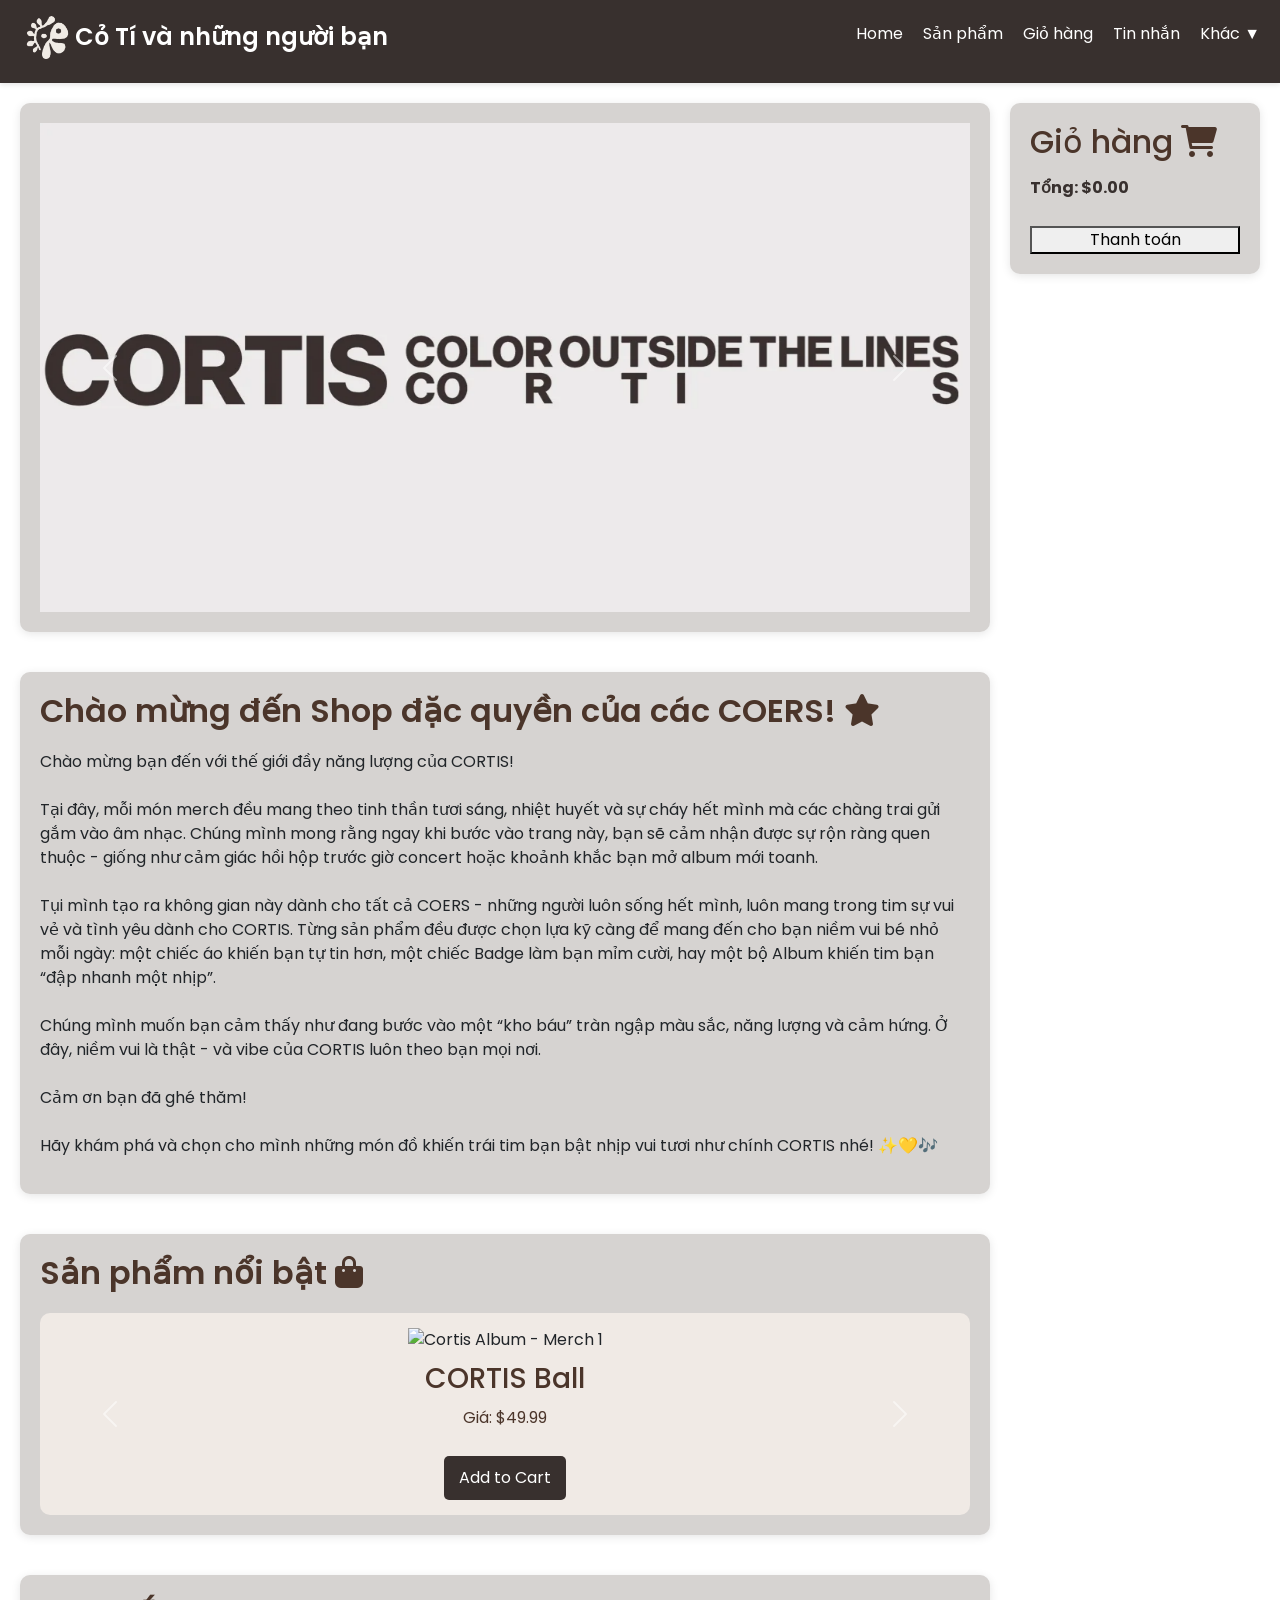
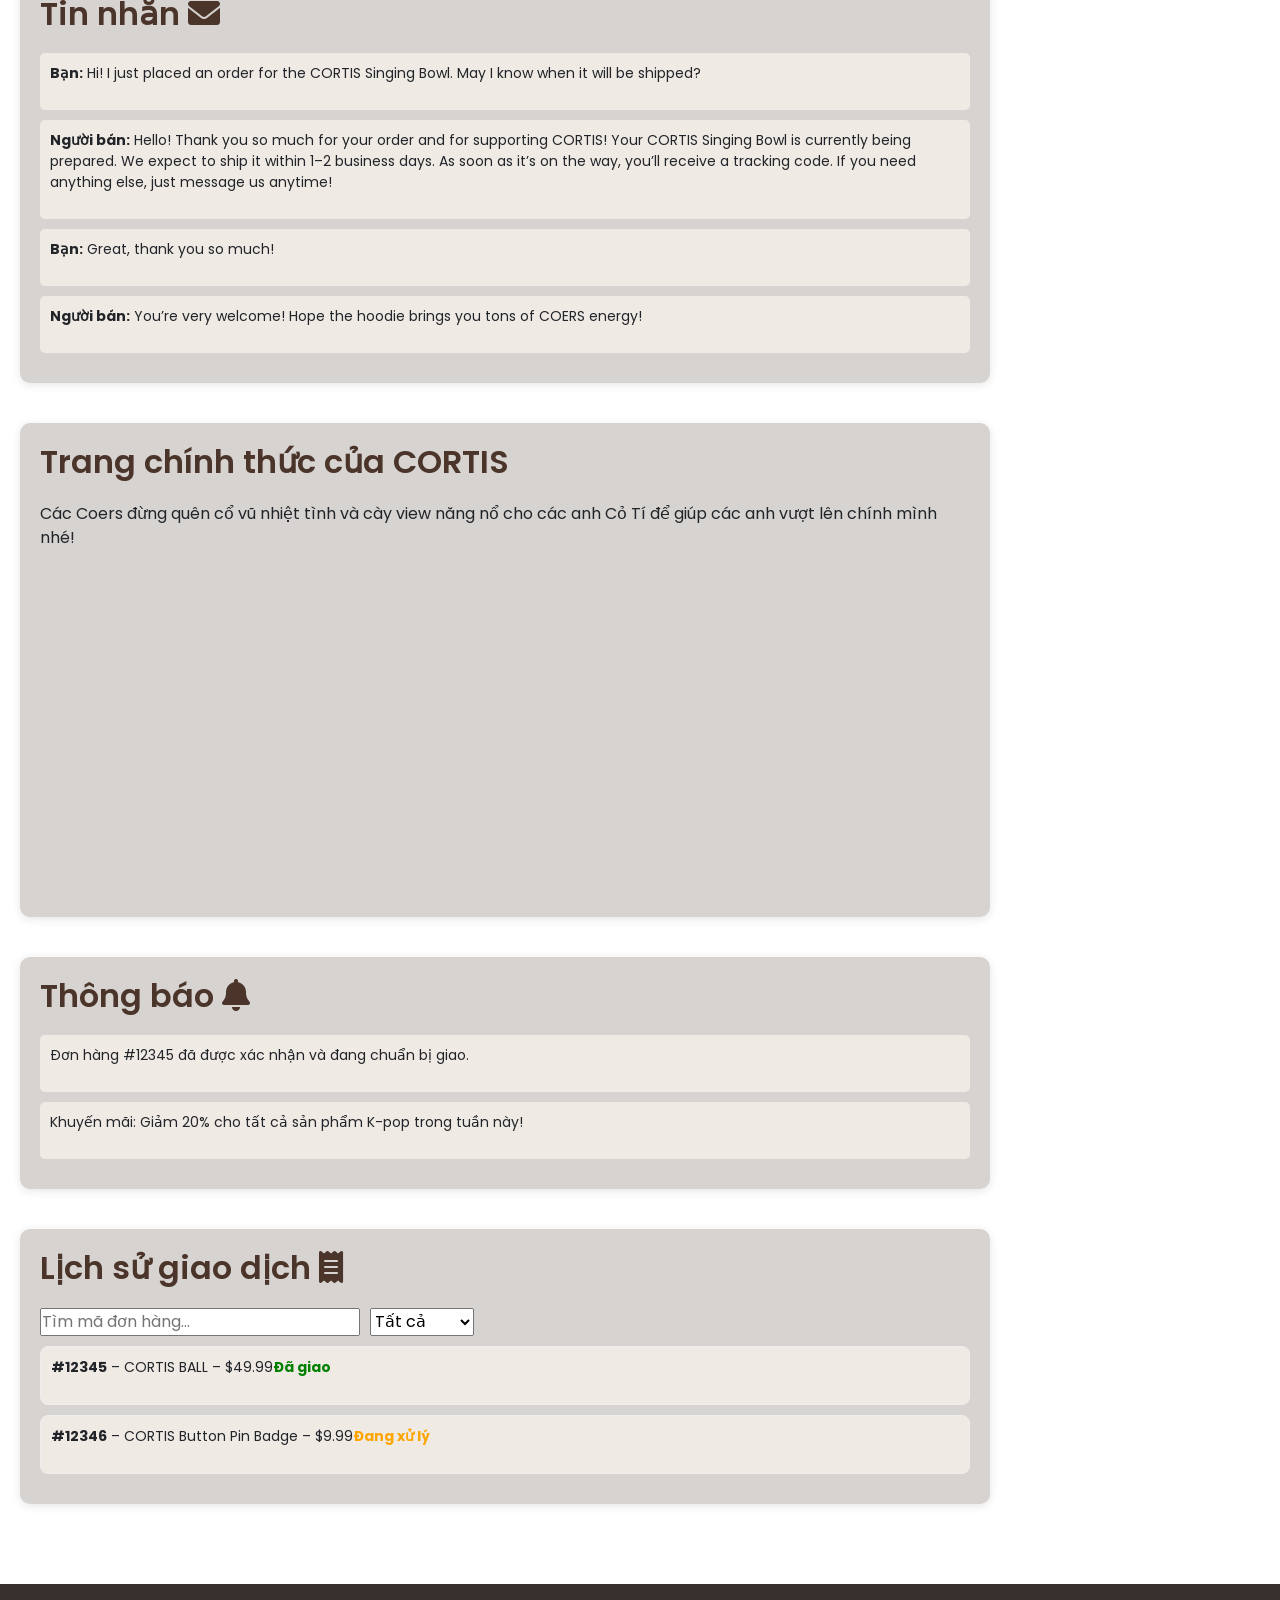
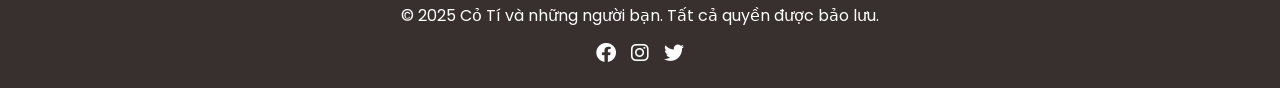
==== index.html @ 28bece41 "Update index.html" ====
<!DOCTYPE html>
<html lang="vi">
<head>
    <meta charset="UTF-8">
    <meta name="viewport" content="width=device-width, initial-scale=1.0">
    <title>Cỏ Tí và những người bạn - K-pop Official Merch Shop</title>
    <link href="https://fonts.googleapis.com/css2?family=Poppins:wght@300;400;600&display=swap" rel="stylesheet">
    <link rel="stylesheet" href="https://cdnjs.cloudflare.com/ajax/libs/font-awesome/6.0.0/css/all.min.css">
    <!-- Link external -->
    <link rel="stylesheet" href="./style.css">
    <link href="https://cdn.jsdelivr.net/npm/bootstrap@5.3.8/dist/css/bootstrap.min.css" rel="stylesheet" integrity="sha384-sRIl4kxILFvY47J16cr9ZwB07vP4J8+LH7qKQnuqkuIAvNWLzeN8tE5YBujZqJLB" crossorigin="anonymous">
  </head>
</head>

<body>
    <header>
        <nav>
            <h1 id="nav-bar-head"><img id="logo-trang" src="./img/logo-2.png" alt="Logo Official của Cortis"> <p>Cỏ Tí và những người bạn</p></h1>
            <ul>
                <li><a href="#home">Home</a></li>
                <li><a href="#products">Sản phẩm</a></li>
                <li><a href="#cart">Giỏ hàng</a></li>
                <li><a href="#review">Tin nhắn</a></li>
                <li class="dropdown">
            <a href="#notifications">Khác ▼</a>
            <ul class="dropdown-menu right">
                <li><a href="#pages">Trang chính CORTIS</a></li>
                <li><a href="#transactions">Giao dịch</a></li>
                <li><a href="#form">Thông tin khách hàng</a></li>
                <li><a href="#">Hỗ trợ</a></li>
            </ul>
        </li>
            </ul>
        </nav>
    </header>
    
    <main>
    <div class="content">
        <section id="Gallery">
            <div id="carouselExampleAutoplaying" class="carousel slide" data-bs-ride="carousel">
              <div class="carousel-inner">
                <div class="carousel-item active">
                  <img src="./img/banner.png" class="d-block w-100" alt="CORTIS Banner">
                </div>
                <div class="carousel-item">
                  <img src="./img/我老公.jpg" class="d-block w-100" alt="CORTIS Photos">
                </div>
                <div class="carousel-item">
                  <img src="./img/cortis.jpg" class="d-block w-100" alt="CORTIS">
                </div>
              </div>
              <button class="carousel-control-prev" type="button" data-bs-target="#carouselExampleAutoplaying" data-bs-slide="prev">
                <span class="carousel-control-prev-icon" aria-hidden="true"></span>
                <span class="visually-hidden">Previous</span>
              </button>
              <button class="carousel-control-next" type="button" data-bs-target="#carouselExampleAutoplaying" data-bs-slide="next">
                <span class="carousel-control-next-icon" aria-hidden="true"></span>
                <span class="visually-hidden">Next</span>
              </button>
            </div>
        </section>
        
        <section id="home">
            <h2>Chào mừng đến Shop đặc quyền của các COERS! <i class="fas fa-star"></i></h2>
            <p>Chào mừng bạn đến với thế giới đầy năng lượng của CORTIS! <br>
            <br> Tại đây, mỗi món merch đều mang theo tinh thần tươi sáng, nhiệt huyết và sự cháy hết mình mà các chàng trai gửi gắm vào âm nhạc. Chúng mình mong rằng ngay khi bước vào trang này, bạn sẽ cảm nhận được sự rộn ràng quen thuộc - giống như cảm giác hồi hộp trước giờ concert hoặc khoảnh khắc bạn mở album mới toanh. <br>
            <br> Tụi mình tạo ra không gian này dành cho tất cả COERS - những người luôn sống hết mình, luôn mang trong tim sự vui vẻ và tình yêu dành cho CORTIS. Từng sản phẩm đều được chọn lựa kỹ càng để mang đến cho bạn niềm vui bé nhỏ mỗi ngày: một chiếc áo khiến bạn tự tin hơn, một chiếc Badge làm bạn mỉm cười, hay một bộ Album khiến tim bạn “đập nhanh một nhịp”. <br>
            <br> Chúng mình muốn bạn cảm thấy như đang bước vào một “kho báu” tràn ngập màu sắc, năng lượng và cảm hứng. Ở đây, niềm vui là thật - và vibe của CORTIS luôn theo bạn mọi nơi. <br>
            <br> Cảm ơn bạn đã ghé thăm! <br>
            <br> Hãy khám phá và chọn cho mình những món đồ khiến trái tim bạn bật nhịp vui tươi như chính CORTIS nhé! ✨💛🎶</p>
        </section>
        
        <section id="products">
            <h2>Sản phẩm nổi bật <i class="fas fa-shopping-bag"></i></h2>
            <div id="carouselExample" class="carousel slide" data-bs-ride="carousel">
                <div class="carousel-inner">
                    <div class="carousel-item active product">
                        <img src="https://lsts.instructure.com/files/3676760/download?download_frd=1&verifier=bCpCXrlK6Iws7t4mX0YXwdJ6uZyDRFCyfswzpwbe" alt="Cortis Album - Merch 1" width="30%">
                        <h3> CORTIS Ball</h3>
                        <p>Giá: $49.99</p>
                        <button class="add-to-cart" data-name="CORTIS BALL" data-price="49.99">Add to Cart</button>
                    </div>
                    <div class="carousel-item product">
                        <img src="https://lsts.instructure.com/files/3676824/download?download_frd=1&verifier=IvetDEUtDUGX9vScRtFP1Bnzpx2gFyNzAE42G9cF" alt="Cortis Album - Merch 3" width="30%">
                        <h3> CORTIS Button Pin Badge</h3>
                        <p>Giá: $9.99</p>
                        <button class="add-to-cart" data-name="CORTIS Button Pin Badge" data-price="9.99">Add to Cart</button>
                    </div>
                    <div class="carousel-item product">
                        <img src="https://lsts.instructure.com/files/3676825/download?download_frd=1&verifier=zwaotqe97xmz5IWeiuQC8s24EmsiLVYI2tNaQEKK" alt="Cortis Album - Merch 4" width="30%">
                        <h3>CORTIS Necklace</h3>
                        <p>Giá: $14.99</p>
                        <button class="add-to-cart" data-name="CORTIS Necklace" data-price="14.99">Add to Cart</button>
                    </div>
                    <div class="carousel-item product">
                        <img src="https://lsts.instructure.com/files/3676914/download?download_frd=1&verifier=JNMNukwpA0KUZNPT5LaC1mCli0geePMafpyI0P56" alt="Cortis Album - Merch 4" width="30%">
                        <h3> CORTIS Lucky Draw Can Badge</h3>
                        <p>Giá: $9.99</p>
                        <button class="add-to-cart" data-name="CORTIS Lucky Draw Can Badge" data-price="9.99">Add to Cart</button>
                    </div>
                    <div class="carousel-item product">
                        <img src="https://lsts.instructure.com/files/3676936/download?download_frd=1&verifier=CU9lvHnnQnIfporhvB2Sm400cC0P8cbdl8BEPoRI" alt="Cortis Album - Merch 4" width="30%">
                        <h3> CORTIS Album [EP1 - Color Outside The Lines] </h3>
                        <p>Giá: $9.99</p>
                        <button class="add-to-cart" data-name="CORTIS Album [EP1 - Color Outside The Lines]" data-price="9.99">Add to Cart</button>
                    </div>
                </div>
                <button class="carousel-control-prev" type="button" data-bs-target="#carouselExample" data-bs-slide="prev">
                    <span class="carousel-control-prev-icon" aria-hidden="true"></span>
                    <span class="visually-hidden">Previous</span>
                </button>
                <button class="carousel-control-next" type="button" data-bs-target="#carouselExample" data-bs-slide="next">
                    <span class="carousel-control-next-icon" aria-hidden="true"></span>
                    <span class="visually-hidden">Next</span>
                </button>
            </div>
        </section>
    
        <section id="review">
            <h2>Tin nhắn <i class="fas fa-envelope"></i></h2>
            <div class="review">
                <p><strong>Bạn:</strong> Hi! I just placed an order for the CORTIS Singing Bowl. May I know when it will be shipped?</p>
            </div>
            <div class="review">
                <p><strong>Người bán:</strong> Hello! Thank you so much for your order and for supporting CORTIS! Your CORTIS Singing Bowl is currently being prepared. We expect to ship it within 1–2 business days.
            As soon as it’s on the way, you’ll receive a tracking code. If you need anything else, just message us anytime!</p>
            </div>
            <div class="review">
                <p><strong>Bạn:</strong> Great, thank you so much!</p>
            </div>
            <div class="review">
                <p><strong>Người bán:</strong> You’re very welcome! Hope the hoodie brings you tons of COERS energy!</p>
            </div>
        </section>

        <section id="pages">
            <h2>Trang chính thức của CORTIS</h2>
            <p>Các Coers đừng quên cổ vũ nhiệt tình và cày view năng nổ cho các anh Cỏ Tí để giúp các anh vượt lên chính mình nhé!</p>
            <iframe width="560" height="315" src="https://www.youtube.com/embed/of-FAob3X9w?si=xf9TlIpGysmLPmsX" title="YouTube video player" frameborder="0" allow="accelerometer; autoplay; clipboard-write; encrypted-media; gyroscope; picture-in-picture; web-share" referrerpolicy="strict-origin-when-cross-origin" allowfullscreen class="iframe"></iframe>
        </section>

        <section id="notifications">
            <h2>Thông báo <i class="fas fa-bell"></i></h2>
            <div class="notification">
                <p>Đơn hàng #12345 đã được xác nhận và đang chuẩn bị giao.</p>
            </div>
            <div class="notification">
                <p>Khuyến mãi: Giảm 20% cho tất cả sản phẩm K-pop trong tuần này!</p>
            </div>
        </section>

        <section id="transactions">
            <h2>Lịch sử giao dịch <i class="fas fa-receipt"></i></h2>
            <div class="transaction-control">
                <input id="searchOrder" type="text" placeholder="Tìm mã đơn hàng...">
                <select id="filterStatus">
                    <option value="all">Tất cả</option>
                    <option value="delivered">Đã giao</option>
                    <option value="processing">Đang xử lý</option>
                </select>
            </div>
            <div class="transaction" data-status="delivered">
                <p><strong>#12345</strong> – CORTIS BALL – $49.99</p>
                <br>
                <p class="status delivered">Đã giao</p>
            </div>
            <div class="transaction" data-status="processing">
                <p><strong>#12346</strong> – CORTIS Button Pin Badge – $9.99</p>
                <br>
                <p class="status processing">Đang xử lý</p>
            </div>
        </section>

    <!-- Section nhập thông tin khách hàng (ẩn ban đầu) -->
        <section id="customer-info">
            <h2>Nhập thông tin khách hàng</h2>
            <form id="customer-form">
                <label>Họ và tên:</label>
                <input type="text" id="customer-name" required placeholder="Tên của Coer là...">
            
                <label>Tuổi:</label>
                <input type="number" id="customer-age" min="1" required placeholder="Tuổi của Coer là...">
            
                <label>Số điện thoại:</label>
                <input type="tel" id="customer-phone" required placeholder="Nhớ điền SĐT liên hệ Coer hợp lệ nhé">
            
                <label>Email:</label>
                <input type="email" id="customer-email" required placeholder="Cho Cỏ Tí Merch Shop xin email liên hệ của bạn">
            
                <label>Ghi chú:</label>
                <textarea id="customer-note" rows="3" placeholder="Bạn có muốn nhắn nhủ điều gì thì viết tại đây nhé!"></textarea>
            
                <button type="submit">Gửi thông tin</button>
                <figcaption style="text-align: center;">Cảm ơn bạn đã điền form! Tụi mình sẽ sớm liên lạc với bạn.</figcaption>
            </form>
        </section>
    </div>

        <aside class="sidebar" id="cart">
            <h2>Giỏ hàng <i class="fas fa-shopping-cart"></i></h2>
            <p id="cart-total"><strong>Tổng: $0.00</strong></p>
            <button style="width: 100%; margin-top: 10px;">Thanh toán</button>
        </aside>
    </main>

    <footer>
        <p>&copy; 2025 Cỏ Tí và những người bạn. Tất cả quyền được bảo lưu.</p>
        <div class="social">
            <a href="https://www.facebook.com/cortis.bighit"><i class="fab fa-facebook"></i></a>
            <a href="https://www.instagram.com/cortis/"><i class="fab fa-instagram"></i></a>
            <a href="https://x.com/cortis_bighit"><i class="fab fa-twitter"></i></a>
        </div>
    </footer>
    
    <script src="https://cdn.jsdelivr.net/npm/bootstrap@5.3.8/dist/js/bootstrap.bundle.min.js" integrity="sha384-FKyoEForCGlyvwx9Hj09JcYn3nv7wiPVlz7YYwJrWVcXK/BmnVDxM+D2scQbITxI" crossorigin="anonymous"></script>
    <script src="./jston.js"></script>

    <!-- Notification -->
    <div id="payment-notification" class="notification-popup">
        <p>Đã gửi đi xử lý và sẽ sớm nhận được phản hồi.<br>
        Vui lòng nhập đầy đủ thông tin cá nhân.</p>
        <button id="confirm-notification">OK</button>
    </div>
</body>
</html>
---- style.css ----
/* Reset và font cơ bản */
* {
    margin: 0;
    padding: 0;
    box-sizing: border-box;
    font-family: 'Poppins', sans-serif;
}

body {
    background-color: #F0EAE5; /* Hồng nhạt nền */
    color: #333;
    line-height: 1.6; /* căn chỉnh theo chiều dọc và khoảng cách 1.6 */
}

/* Header và Navigation */
header {
    background-color: #38302E; /* Hồng đậm hơn */
    padding: 10px 20px;
    box-shadow: 0 2px 5px rgba(0,0,0,0.1);
}

nav {
    display: flex;
    justify-content: space-between;
    align-items: center;
}

nav h1 {
    color: white;
    font-size: 24px;
    font-weight: 600;
}

nav ul {
    list-style: none;
    display: flex;
    overflow: visible;
    position: relative;
}

nav ul li {
    margin-left: 20px;
}

nav ul li a {
    color: white;
    text-decoration: none;
    font-weight: 400;
    transition: color 0.3s;
}

nav ul li a:hover {
    color: #ffccdd;
}

/* Main content */
main {
    display: flex;
    padding: 20px;
}

/* Sidebar cho Cart */
.sidebar {
    width: 250px;
    background-color: #D6D3D1; /* màu thẻ */
    padding: 20px;
    border-radius: 10px;
    margin-left: 20px;
    box-shadow: 0 2px 10px rgba(0,0,0,0.1);
    position: sticky;
    top: 20px;
    height: fit-content;
    display: block;
}

.sidebar h2 {
    color: #4B352A;
    margin-bottom: 15px;
}

.cart-item {
    display: block;
    align-items: center;
    margin-bottom: 10px;
    padding: 10px;
    background-color: white;
    border-radius: 5px;
    gap: 10px;
    /* margin: 5px 0; */
}


.cart-item img {
    width: 50px;
    height: 50px;
    border-radius: 5px;
    margin-right: 10px;
}

.cart-item p {
    font-size: 14px;
}

#cart-total {
    margin-top: 5px;
    font-size: 16px;
    color: #38302E; 
}


/* Content chính */
.content {
    flex: 1;
}

section {
    margin-bottom: 40px;
    background-color: #D6D3D1; /* màu thẻ nè */
    padding: 20px;
    border-radius: 10px;
    box-shadow: 0 2px 10px rgba(0,0,0,0.1);
}

section h2 {
    color: #4B352A;
    margin-bottom: 20px;
    font-weight: 600;
}

/* Products grid */
.products {
    display: grid;
    grid-template-columns: repeat(auto-fill, minmax(250px, 1fr));
    gap: 20px;
}

.product {
    background-color: #F0EAE5;
    padding: 15px;
    border-radius: 10px;
    text-align: center;
    transition: transform 0.3s;
}

.product:hover {
    transform: scale(1.05);
}

/* .product img {
    width: 100%;
    height: 200px;
    object-fit: cover;
    border-radius: 10px;
} */

.product h3 {
    margin: 10px 0;
    color: #4B352A;
}

.product p {
    color: #4B352A;
}

.product button {
    background-color: #38302E;
    color: white;
    border: none;
    padding: 10px 15px;
    border-radius: 5px;
    cursor: pointer;
    margin-top: 10px;
    transition: background-color 0.3s;
}

.product button:hover {
    background-color: #ff6699;
}

/* Reviews, Notifications, Transactions */
.review, .notification, .transaction {
    margin-bottom: 10px;
    padding: 10px;
    background-color: #F0EAE5;
    border-radius: 5px;
}

.review p, .notification p, .transaction p {
    font-size: 14px;
}

/* Footer */
footer {
    background-color: #38302E;
    color: white;
    text-align: center;
    padding: 20px;
    margin-top: 20px;
}

footer p {
    margin-bottom: 10px;
}

footer .social {
    display: flex;
    justify-content: center;
    gap: 15px;
}

footer .social a {
    color: white;
    font-size: 20px;
    transition: color 0.3s;
}

footer .social a:hover {
    color: #ffccdd;
}

#logo-trang {
    width: auto;
    height: 55px;
}

#nav-bar-head {
    display: flex;
    align-items: center;
}

header nav #nav-bar-head p{
    margin: 0;
}

/* bổ sung giao dịch */
.transaction-control {
    display: flex;
    gap: 10px;
    margin-bottom: 10px;
}
.status.delivered { 
    color: green; font-weight: bold; 
}
.status.processing { 
    color: orange; font-weight: bold; 
}

.transaction {
    border: 1px solid #eee;
    padding: 10px;
    margin: 10px 0;
    border-radius: 8px;
    transition: transform 0.2s;
    display: flex; /* */
}
.transaction:hover {
    transform: scale(1.02);
    background: #fafafa;
    cursor: pointer;
}
.cart-item {
    display: flex;
    justify-content: space-between;
    align-items: center;
    background: #fff5f8;
    padding: 5px;
    margin-bottom: 5px;
    border-radius: 6px;
}

.remove-item {
    background: red;
    border: none;
    color: white;
    padding: 4px 8px;
    border-radius: 6px;
    cursor: pointer;
}
.remove-item:hover { 
    opacity: 0.8;
}

.notification-popup {
    display: none;
    position: fixed;
    top: 50%;
    left: 50%;
    transform: translate(-50%, -50%);
    background: white;
    padding: 20px;
    border-radius: 10px;
    box-shadow: 0 5px 15px rgba(0,0,0,0.3);
    text-align: center;
    z-index: 1000;
}

.notification-popup button {
    margin-top: 10px;
    padding: 5px 15px;
    border: none;
    border-radius: 5px;
    cursor: pointer;
}

/* Section khách hàng - ẩn ban đầu */
#customer-info {
    display: none;
    width: 100%;             /* chiếm ngang bằng các section khác */
    box-sizing: border-box;
    background-color: #F0EAE5; /* màu hồng nhạt dùng trong sản phẩm */
    padding: 25px;
    border-radius: 12px;
    box-shadow: 0 4px 12px rgba(0,0,0,0.1);
    border: 1px solid #e0d6d3;
}

/* Khi hiển thị */
#customer-info.show {
    display: block;          /* hiển thị như các section khác */
    margin-top: 20px;
}

#customer-form {
    display: flex;
    flex-direction: column;
    gap: 15px;
}

#customer-form label {
    font-size: 15px;
    color: #4B352A;
    font-weight: 500;
}

#customer-form input,
#customer-form textarea {
    padding: 10px;
    border-radius: 8px;
    border: 1px solid #ccc;
    background: white;
    font-size: 14px;
    transition: all 0.2s ease-in-out;
}

#customer-form button {
    background-color: #38302E;
    color: white;
    border: none;
    padding: 12px;
    font-size: 15px;
    border-radius: 8px;
    cursor: pointer;
    transition: background-color 0.3s;
}

#customer-form button:hover {
    background-color: #ff6699;
}

@keyframes fadeIn {
    from { opacity: 0; transform: translateY(10px); }
    to { opacity: 1; transform: translateY(0); }
}

.dropdown-menu.right{
    inset-inline-start: auto;
    inset-inline-end: 0;
}

.dropdown-menu {
    display: none;
    position: absolute;
    margin: 0;       /* xóa margin mặc định */
    padding: 0;      /* xóa padding mặc định */
    inset-inline-start: 0;   /* thay cho left:0 */
    inset-inline-end: auto;  /* thay cho right:auto */
    top: 100%; 
    left: 0;
    list-style: none;
    min-width: 160px;
    border-radius: 4px;
    box-shadow: 0 2px 8px rgba(0,0,0,0.3);
}

.dropdown-menu li a {
    padding: 10px 15px; 
    display: block;
    color: #38302E;
    white-space: nowrap; /* không bị xuống dòng */
}

.dropdown-menu li a:hover {
    background-color: #38302E;
}

/* Hiện dropdown khi hover */
.dropdown:hover .dropdown-menu {
    display: block;
}

.iframe {
    display: block;
    margin: 16px auto;
    width: 100%;
    max-width: 560px; /* default desktop embed width */
    aspect-ratio: 16 / 9;
    height: auto;
    border: 0;
    border-radius: 8px;
}

/* Responsive rules (mobile-first adjustments) */
/* Tablet and up tweaks */
@media (max-width: 1024px) {
    .products {
        grid-template-columns: repeat(auto-fill, minmax(220px, 1fr));
        gap: 18px;
    }
    .sidebar {
        width: 220px;
    }
}

/* Small tablets / large phones */
@media (max-width: 768px) {
    header {
        padding: 12px 14px;
    }
    nav {
        flex-direction: column;
        align-items: flex-start;
        gap: 10px;
    }
    nav h1 {
        font-size: 20px;
        display: flex;
        align-items: center;
        gap: 8px;
    }
    nav ul {
        flex-wrap: wrap;
        gap: 8px;
    }
    main {
        flex-direction: column;
        padding: 14px;
    }
    .content {
        width: 100%;
    }
    .sidebar {
        width: 100%;
        margin-left: 0;
        margin-top: 16px;
        position: static;
        top: auto;
    }
    section {
        padding: 14px;
    }
    .product {
        padding: 12px;
    }
}

/* Phones */
@media (max-width: 480px) {
    nav h1 {
        font-size: 18px;
    }
    nav ul {
        display: flex;
        flex-direction: column;
        width: 100%;
        padding-left: 0;
    }
    nav ul li {
        margin-left: 0;
        margin-bottom: 8px;
    }
    .products {
        grid-template-columns: 1fr;
        gap: 12px;
    }
    .product {
        padding: 12px;
    }
    .product img,
    .carousel-item img {
        width: 100% !important;
        height: auto !important;
        object-fit: cover;
        border-radius: 8px;
    }
    .product button,
    #customer-form button,
    .sidebar button {
        width: 100%;
        box-sizing: border-box;
    }
    .cart-item img {
        width: 40px;
        height: 40px;
    }
    .transaction {
        flex-direction: column;
        align-items: flex-start;
        gap: 8px;
    }
    .dropdown-menu {
        position: static;
        top: auto;
        left: auto;
        box-shadow: none;
        width: 100%;
        border-radius: 6px;
    }
    .notification-popup {
        max-width: 94%;
        padding: 12px;
    }
    /* Make iframe fit small screens while maintaining aspect ratio */
    .iframe {
        max-width: 100%;
        aspect-ratio: 16 / 9;
        height: auto;
    }
    #customer-form input,
    #customer-form textarea {
        width: 100%;
    }
    footer {
        padding: 14px;
    }
}

/* Very small devices */
@media (max-width: 360px) {
    nav h1 p {
        display: none; /* hide long title on very small screens to save space */
    }
    #logo-trang {
        height: 44px;
    }
    nav h1 {
        gap: 6px;
    }
    /* tighter iframe for very small devices */
    .iframe {
        max-width: 320px;
        width: 94%;
    }
}
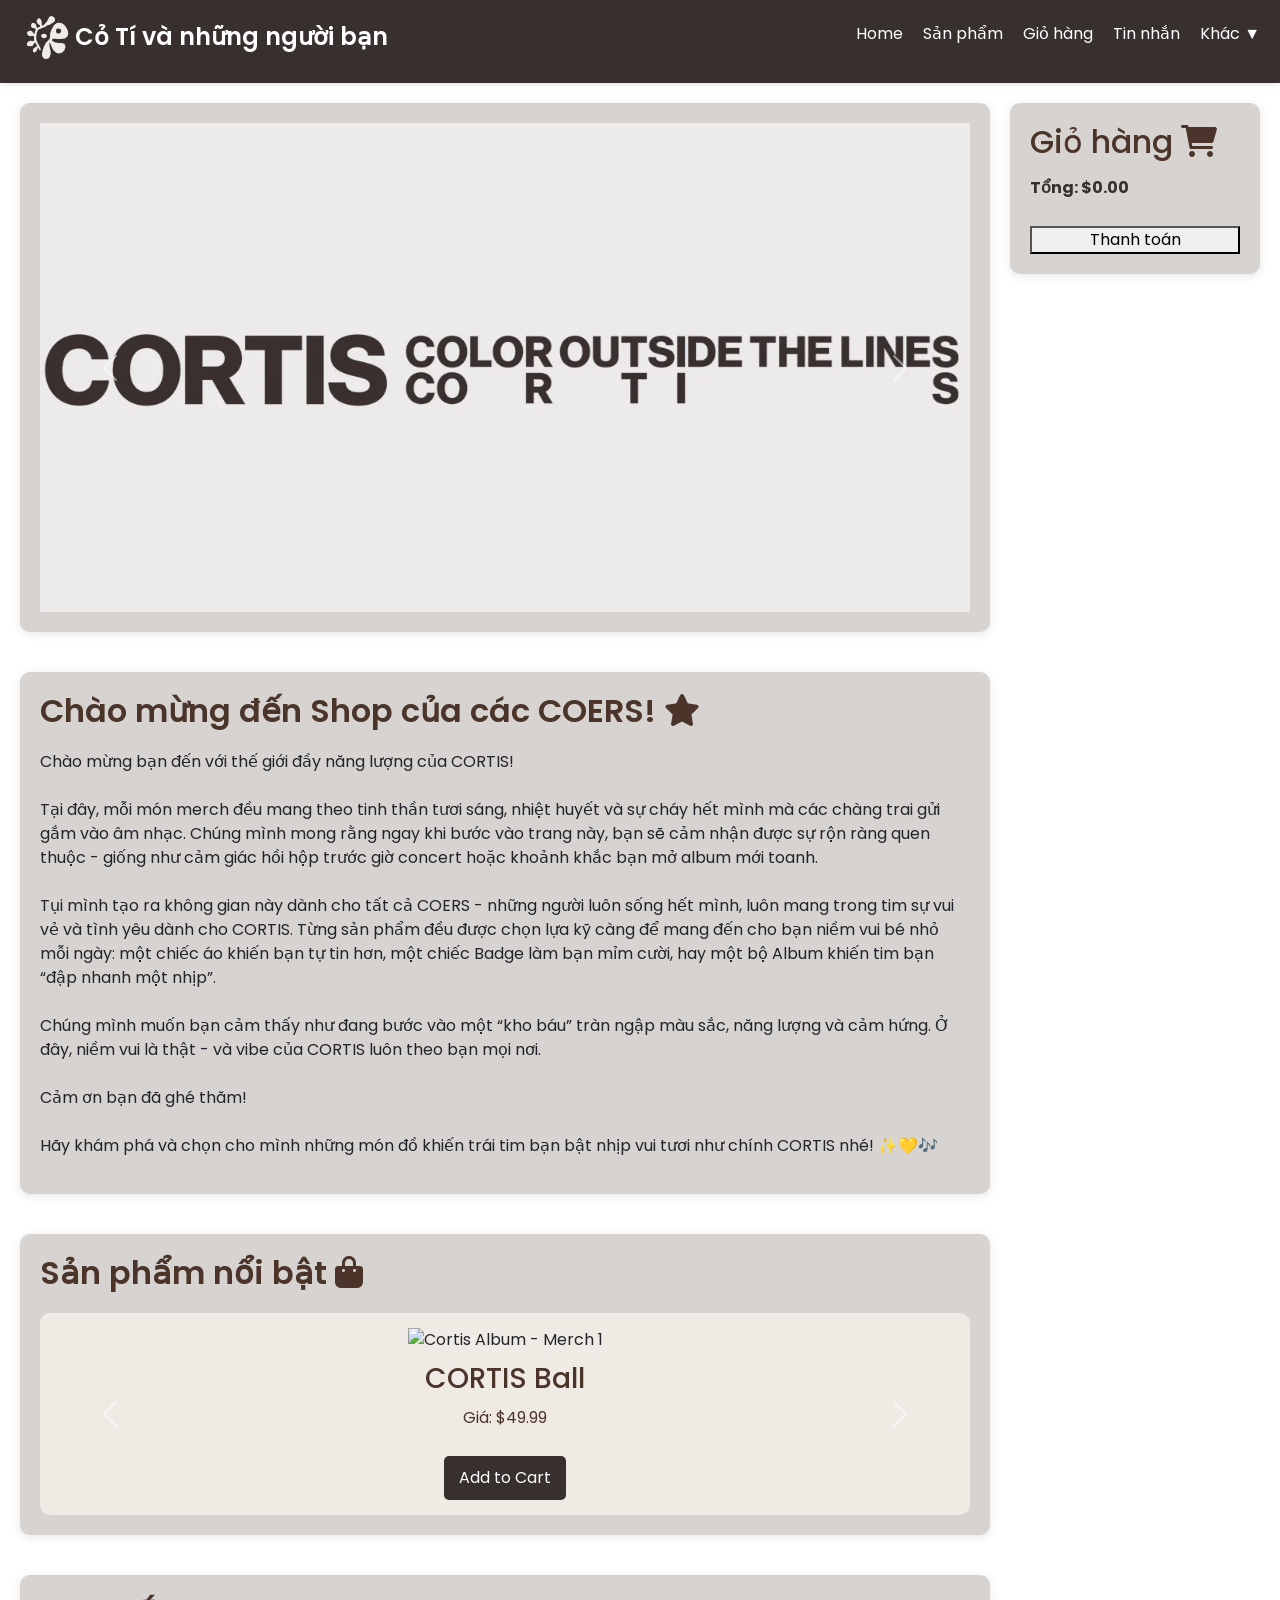
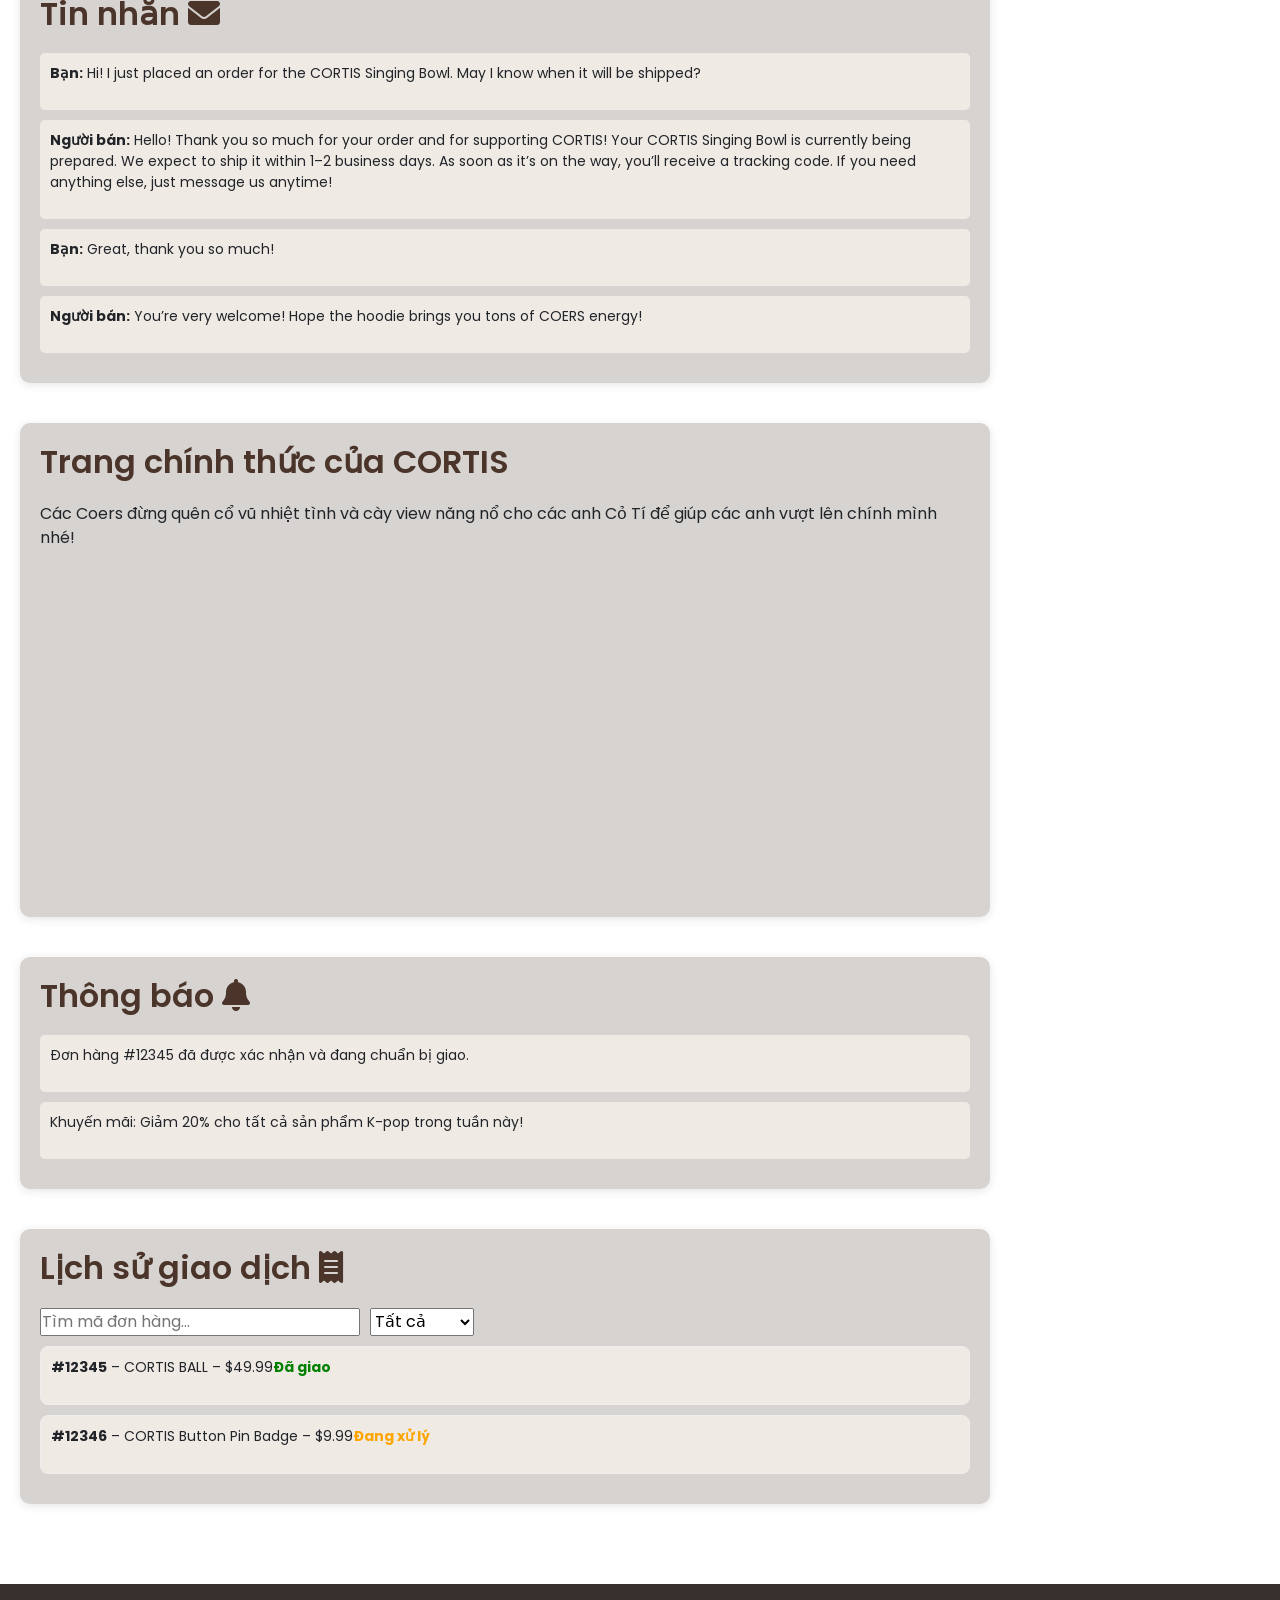
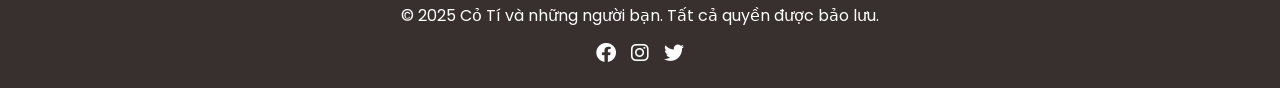
==== commit dfae1e53: "Update welcome message in index.html" ====
--- a/index.html
+++ b/index.html
@@ -7,7 +7,7 @@
     <link href="https://fonts.googleapis.com/css2?family=Poppins:wght@300;400;600&display=swap" rel="stylesheet">
     <link rel="stylesheet" href="https://cdnjs.cloudflare.com/ajax/libs/font-awesome/6.0.0/css/all.min.css">
     <!-- Link external -->
-    <link rel="stylesheet" href="./style.css">
+    <link rel="stylesheet" href="./assets/css/style.css">
     <link href="https://cdn.jsdelivr.net/npm/bootstrap@5.3.8/dist/css/bootstrap.min.css" rel="stylesheet" integrity="sha384-sRIl4kxILFvY47J16cr9ZwB07vP4J8+LH7qKQnuqkuIAvNWLzeN8tE5YBujZqJLB" crossorigin="anonymous">
   </head>
 </head>
@@ -15,7 +15,7 @@
 <body>
     <header>
         <nav>
-            <h1 id="nav-bar-head"><img id="logo-trang" src="./img/logo-2.png" alt="Logo Official của Cortis"> <p>Cỏ Tí và những người bạn</p></h1>
+            <h1 id="nav-bar-head"><img id="logo-trang" src="./assets/img/logo-2.png" alt="Logo Official của Cortis"> <p>Cỏ Tí và những người bạn</p></h1>
             <ul>
                 <li><a href="#home">Home</a></li>
                 <li><a href="#products">Sản phẩm</a></li>
@@ -40,13 +40,13 @@
             <div id="carouselExampleAutoplaying" class="carousel slide" data-bs-ride="carousel">
               <div class="carousel-inner">
                 <div class="carousel-item active">
-                  <img src="./img/banner.png" class="d-block w-100" alt="CORTIS Banner">
+                  <img src="./assets/img/banner.png" class="d-block w-100" alt="CORTIS Banner">
                 </div>
                 <div class="carousel-item">
-                  <img src="./img/我老公.jpg" class="d-block w-100" alt="CORTIS Photos">
+                  <img src="./assets/img/我老公.jpg" class="d-block w-100" alt="CORTIS Photos">
                 </div>
                 <div class="carousel-item">
-                  <img src="./img/cortis.jpg" class="d-block w-100" alt="CORTIS">
+                  <img src="./assets/img/cortis.jpg" class="d-block w-100" alt="CORTIS">
                 </div>
               </div>
               <button class="carousel-control-prev" type="button" data-bs-target="#carouselExampleAutoplaying" data-bs-slide="prev">
@@ -61,7 +61,7 @@
         </section>
         
         <section id="home">
-            <h2>Chào mừng đến Shop đặc quyền của các COERS! <i class="fas fa-star"></i></h2>
+            <h2>Chào mừng đến Shop của các COERS! <i class="fas fa-star"></i></h2>
             <p>Chào mừng bạn đến với thế giới đầy năng lượng của CORTIS! <br>
             <br> Tại đây, mỗi món merch đều mang theo tinh thần tươi sáng, nhiệt huyết và sự cháy hết mình mà các chàng trai gửi gắm vào âm nhạc. Chúng mình mong rằng ngay khi bước vào trang này, bạn sẽ cảm nhận được sự rộn ràng quen thuộc - giống như cảm giác hồi hộp trước giờ concert hoặc khoảnh khắc bạn mở album mới toanh. <br>
             <br> Tụi mình tạo ra không gian này dành cho tất cả COERS - những người luôn sống hết mình, luôn mang trong tim sự vui vẻ và tình yêu dành cho CORTIS. Từng sản phẩm đều được chọn lựa kỹ càng để mang đến cho bạn niềm vui bé nhỏ mỗi ngày: một chiếc áo khiến bạn tự tin hơn, một chiếc Badge làm bạn mỉm cười, hay một bộ Album khiến tim bạn “đập nhanh một nhịp”. <br>
@@ -213,7 +213,7 @@
     </footer>
     
     <script src="https://cdn.jsdelivr.net/npm/bootstrap@5.3.8/dist/js/bootstrap.bundle.min.js" integrity="sha384-FKyoEForCGlyvwx9Hj09JcYn3nv7wiPVlz7YYwJrWVcXK/BmnVDxM+D2scQbITxI" crossorigin="anonymous"></script>
-    <script src="./jston.js"></script>
+    <script src="./assets/js/jston.js"></script>
 
     <!-- Notification -->
     <div id="payment-notification" class="notification-popup">
--- a/assets/css/style.css
+++ b/assets/css/style.css
@@ -0,0 +1,551 @@
+/* Reset và font cơ bản */
+* {
+    margin: 0;
+    padding: 0;
+    box-sizing: border-box;
+    font-family: 'Poppins', sans-serif;
+}
+
+body {
+    background-color: #F0EAE5; /* Hồng nhạt nền */
+    color: #333;
+    line-height: 1.6; /* căn chỉnh theo chiều dọc và khoảng cách 1.6 */
+}
+
+/* Header và Navigation */
+header {
+    background-color: #38302E; /* Hồng đậm hơn */
+    padding: 10px 20px;
+    box-shadow: 0 2px 5px rgba(0,0,0,0.1);
+}
+
+nav {
+    display: flex;
+    justify-content: space-between;
+    align-items: center;
+}
+
+nav h1 {
+    color: white;
+    font-size: 24px;
+    font-weight: 600;
+}
+
+nav ul {
+    list-style: none;
+    display: flex;
+    overflow: visible;
+    position: relative;
+}
+
+nav ul li {
+    margin-left: 20px;
+}
+
+nav ul li a {
+    color: white;
+    text-decoration: none;
+    font-weight: 400;
+    transition: color 0.3s;
+}
+
+nav ul li a:hover {
+    color: #ffccdd;
+}
+
+/* Main content */
+main {
+    display: flex;
+    padding: 20px;
+}
+
+/* Sidebar cho Cart */
+.sidebar {
+    width: 250px;
+    background-color: #D6D3D1; /* màu thẻ */
+    padding: 20px;
+    border-radius: 10px;
+    margin-left: 20px;
+    box-shadow: 0 2px 10px rgba(0,0,0,0.1);
+    position: sticky;
+    top: 20px;
+    height: fit-content;
+    display: block;
+}
+
+.sidebar h2 {
+    color: #4B352A;
+    margin-bottom: 15px;
+}
+
+.cart-item {
+    display: block;
+    align-items: center;
+    margin-bottom: 10px;
+    padding: 10px;
+    background-color: white;
+    border-radius: 5px;
+    gap: 10px;
+    /* margin: 5px 0; */
+}
+
+.cart-item img {
+    width: 50px;
+    height: 50px;
+    border-radius: 5px;
+    margin-right: 10px;
+}
+
+.cart-item p {
+    font-size: 14px;
+}
+
+#cart-total {
+    margin-top: 5px;
+    font-size: 16px;
+    color: #38302E; 
+}
+
+/* Content chính */
+.content {
+    flex: 1;
+}
+
+section {
+    margin-bottom: 40px;
+    background-color: #D6D3D1; /* màu thẻ nè */
+    padding: 20px;
+    border-radius: 10px;
+    box-shadow: 0 2px 10px rgba(0,0,0,0.1);
+}
+
+section h2 {
+    color: #4B352A;
+    margin-bottom: 20px;
+    font-weight: 600;
+}
+
+/* Products grid */
+.products {
+    display: grid;
+    grid-template-columns: repeat(auto-fill, minmax(250px, 1fr));
+    gap: 20px;
+}
+
+.product {
+    background-color: #F0EAE5;
+    padding: 15px;
+    border-radius: 10px;
+    text-align: center;
+    transition: transform 0.3s;
+}
+
+.product:hover {
+    transform: scale(1.05);
+}
+
+/* .product img {
+    width: 100%;
+    height: 200px;
+    object-fit: cover;
+    border-radius: 10px;
+} */
+
+.product h3 {
+    margin: 10px 0;
+    color: #4B352A;
+}
+
+.product p {
+    color: #4B352A;
+}
+
+.product button {
+    background-color: #38302E;
+    color: white;
+    border: none;
+    padding: 10px 15px;
+    border-radius: 5px;
+    cursor: pointer;
+    margin-top: 10px;
+    transition: background-color 0.3s;
+}
+
+.product button:hover {
+    background-color: #ff6699;
+}
+
+/* Reviews, Notifications, Transactions */
+.review, .notification, .transaction {
+    margin-bottom: 10px;
+    padding: 10px;
+    background-color: #F0EAE5;
+    border-radius: 5px;
+}
+
+.review p, .notification p, .transaction p {
+    font-size: 14px;
+}
+
+/* Footer */
+footer {
+    background-color: #38302E;
+    color: white;
+    text-align: center;
+    padding: 20px;
+    margin-top: 20px;
+}
+
+footer p {
+    margin-bottom: 10px;
+}
+
+footer .social {
+    display: flex;
+    justify-content: center;
+    gap: 15px;
+}
+
+footer .social a {
+    color: white;
+    font-size: 20px;
+    transition: color 0.3s;
+}
+
+footer .social a:hover {
+    color: #ffccdd;
+}
+
+#logo-trang {
+    width: auto;
+    height: 55px;
+}
+
+#nav-bar-head {
+    display: flex;
+    align-items: center;
+}
+
+header nav #nav-bar-head p{
+    margin: 0;
+}
+
+/* bổ sung giao dịch */
+.transaction-control {
+    display: flex;
+    gap: 10px;
+    margin-bottom: 10px;
+}
+.status.delivered { 
+    color: green; font-weight: bold; 
+}
+.status.processing { 
+    color: orange; font-weight: bold; 
+}
+
+.transaction {
+    border: 1px solid #eee;
+    padding: 10px;
+    margin: 10px 0;
+    border-radius: 8px;
+    transition: transform 0.2s;
+    display: flex; /* */
+}
+.transaction:hover {
+    transform: scale(1.02);
+    background: #fafafa;
+    cursor: pointer;
+}
+.cart-item {
+    display: flex;
+    justify-content: space-between;
+    align-items: center;
+    background: #fff5f8;
+    padding: 5px;
+    margin-bottom: 5px;
+    border-radius: 6px;
+}
+
+.remove-item {
+    background: red;
+    border: none;
+    color: white;
+    padding: 4px 8px;
+    border-radius: 6px;
+    cursor: pointer;
+}
+.remove-item:hover { 
+    opacity: 0.8;
+}
+
+.notification-popup {
+    display: none;
+    position: fixed;
+    top: 50%;
+    left: 50%;
+    transform: translate(-50%, -50%);
+    background: white;
+    padding: 20px;
+    border-radius: 10px;
+    box-shadow: 0 5px 15px rgba(0,0,0,0.3);
+    text-align: center;
+    z-index: 1000;
+}
+
+.notification-popup button {
+    margin-top: 10px;
+    padding: 5px 15px;
+    border: none;
+    border-radius: 5px;
+    cursor: pointer;
+}
+
+/* Section khách hàng - ẩn ban đầu */
+#customer-info {
+    display: none;
+    width: 100%;             /* chiếm ngang bằng các section khác */
+    box-sizing: border-box;
+    background-color: #F0EAE5; /* màu hồng nhạt dùng trong sản phẩm */
+    padding: 25px;
+    border-radius: 12px;
+    box-shadow: 0 4px 12px rgba(0,0,0,0.1);
+    border: 1px solid #e0d6d3;
+}
+
+/* Khi hiển thị */
+#customer-info.show {
+    display: block;          /* hiển thị như các section khác */
+    margin-top: 20px;
+}
+
+#customer-form {
+    display: flex;
+    flex-direction: column;
+    gap: 15px;
+}
+
+#customer-form label {
+    font-size: 15px;
+    color: #4B352A;
+    font-weight: 500;
+}
+
+#customer-form input,
+#customer-form textarea {
+    padding: 10px;
+    border-radius: 8px;
+    border: 1px solid #ccc;
+    background: white;
+    font-size: 14px;
+    transition: all 0.2s ease-in-out;
+}
+
+#customer-form button {
+    background-color: #38302E;
+    color: white;
+    border: none;
+    padding: 12px;
+    font-size: 15px;
+    border-radius: 8px;
+    cursor: pointer;
+    transition: background-color 0.3s;
+}
+
+#customer-form button:hover {
+    background-color: #ff6699;
+}
+
+@keyframes fadeIn {
+    from { opacity: 0; transform: translateY(10px); }
+    to { opacity: 1; transform: translateY(0); }
+}
+
+.dropdown-menu.right{
+    inset-inline-start: auto;
+    inset-inline-end: 0;
+}
+
+.dropdown-menu {
+    display: none;
+    position: absolute;
+    margin: 0;       /* xóa margin mặc định */
+    padding: 0;      /* xóa padding mặc định */
+    inset-inline-start: 0;   /* thay cho left:0 */
+    inset-inline-end: auto;  /* thay cho right:auto */
+    top: 100%; 
+    left: 0;
+    list-style: none;
+    min-width: 160px;
+    border-radius: 4px;
+    box-shadow: 0 2px 8px rgba(0,0,0,0.3);
+}
+
+.dropdown-menu li a {
+    padding: 10px 15px; 
+    display: block;
+    color: #38302E;
+    white-space: nowrap; /* không bị xuống dòng */
+}
+
+.dropdown-menu li a:hover {
+    background-color: #38302E;
+}
+
+/* Hiện dropdown khi hover */
+.dropdown:hover .dropdown-menu {
+    display: block;
+}
+
+.iframe {
+    display: block;
+    margin: 16px auto;
+    width: 100%;
+    max-width: 560px; /* default desktop embed width */
+    aspect-ratio: 16 / 9;
+    height: auto;
+    border: 0;
+    border-radius: 8px;
+}
+
+/* Responsive rules (mobile-first adjustments) */
+/* Tablet and up tweaks */
+@media (max-width: 1024px) {
+    .products {
+        grid-template-columns: repeat(auto-fill, minmax(220px, 1fr));
+        gap: 18px;
+    }
+    .sidebar {
+        width: 220px;
+    }
+}
+
+/* Small tablets / large phones */
+@media (max-width: 768px) {
+    header {
+        padding: 12px 14px;
+    }
+    nav {
+        flex-direction: column;
+        align-items: flex-start;
+        gap: 10px;
+    }
+    nav h1 {
+        font-size: 20px;
+        display: flex;
+        align-items: center;
+        gap: 8px;
+    }
+    nav ul {
+        flex-wrap: wrap;
+        gap: 8px;
+    }
+    main {
+        flex-direction: column;
+        padding: 14px;
+    }
+    .content {
+        width: 100%;
+    }
+    .sidebar {
+        width: 100%;
+        margin-left: 0;
+        margin-top: 16px;
+        position: static;
+        top: auto;
+    }
+    section {
+        padding: 14px;
+    }
+    .product {
+        padding: 12px;
+    }
+}
+
+/* Phones */
+@media (max-width: 480px) {
+    nav h1 {
+        font-size: 18px;
+    }
+    nav ul {
+        display: flex;
+        flex-direction: column;
+        width: 100%;
+        padding-left: 0;
+    }
+    nav ul li {
+        margin-left: 0;
+        margin-bottom: 8px;
+    }
+    .products {
+        grid-template-columns: 1fr;
+        gap: 12px;
+    }
+    .product {
+        padding: 12px;
+    }
+    .product img,
+    .carousel-item img {
+        width: 100% !important;
+        height: auto !important;
+        object-fit: cover;
+        border-radius: 8px;
+    }
+    .product button,
+    #customer-form button,
+    .sidebar button {
+        width: 100%;
+        box-sizing: border-box;
+    }
+    .cart-item img {
+        width: 40px;
+        height: 40px;
+    }
+    .transaction {
+        flex-direction: column;
+        align-items: flex-start;
+        gap: 8px;
+    }
+    .dropdown-menu {
+        position: static;
+        top: auto;
+        left: auto;
+        box-shadow: none;
+        width: 100%;
+        border-radius: 6px;
+    }
+    .notification-popup {
+        max-width: 94%;
+        padding: 12px;
+    }
+    /* Make iframe fit small screens while maintaining aspect ratio */
+    .iframe {
+        max-width: 100%;
+        aspect-ratio: 16 / 9;
+        height: auto;
+    }
+    #customer-form input,
+    #customer-form textarea {
+        width: 100%;
+    }
+    footer {
+        padding: 14px;
+    }
+}
+
+/* Very small devices */
+@media (max-width: 360px) {
+    nav h1 p {
+        display: none; /* hide long title on very small screens to save space */
+    }
+    #logo-trang {
+        height: 44px;
+    }
+    nav h1 {
+        gap: 6px;
+    }
+    /* tighter iframe for very small devices */
+    .iframe {
+        max-width: 320px;
+        width: 94%;
+    }
+}
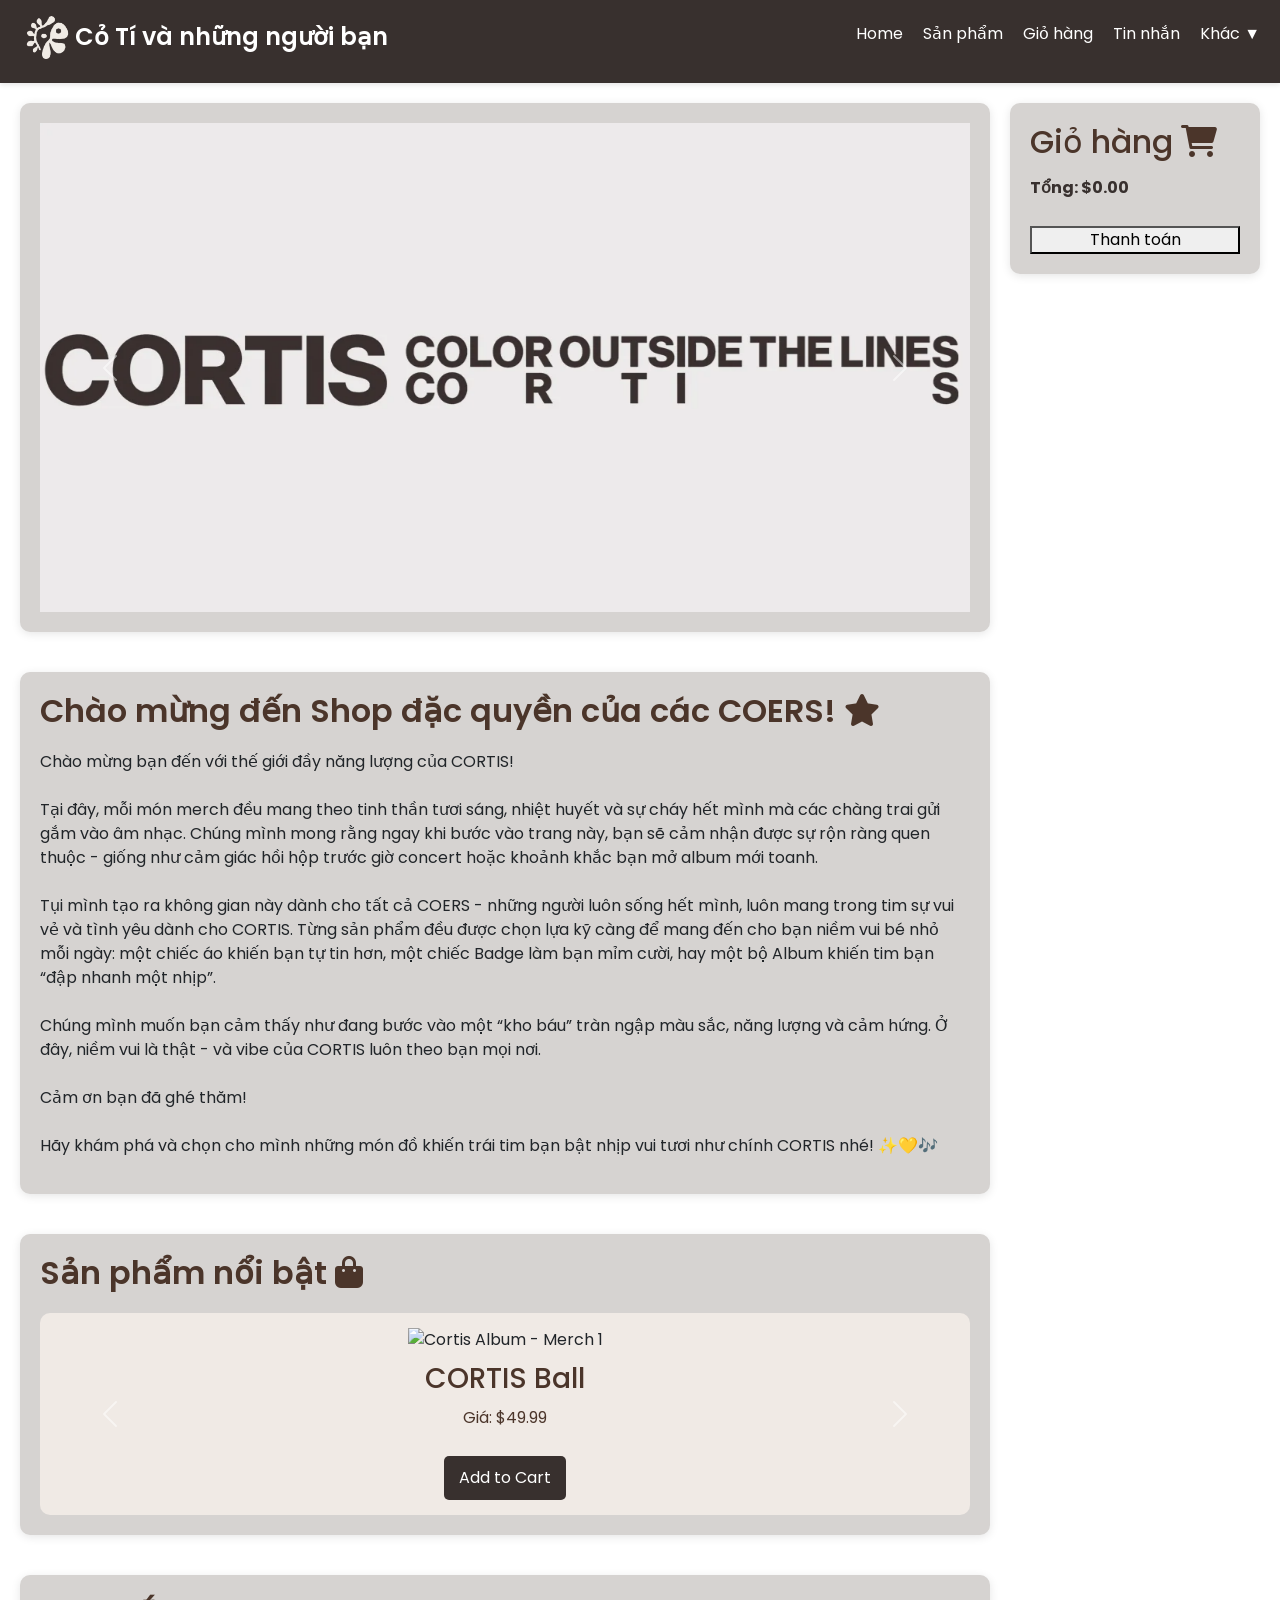
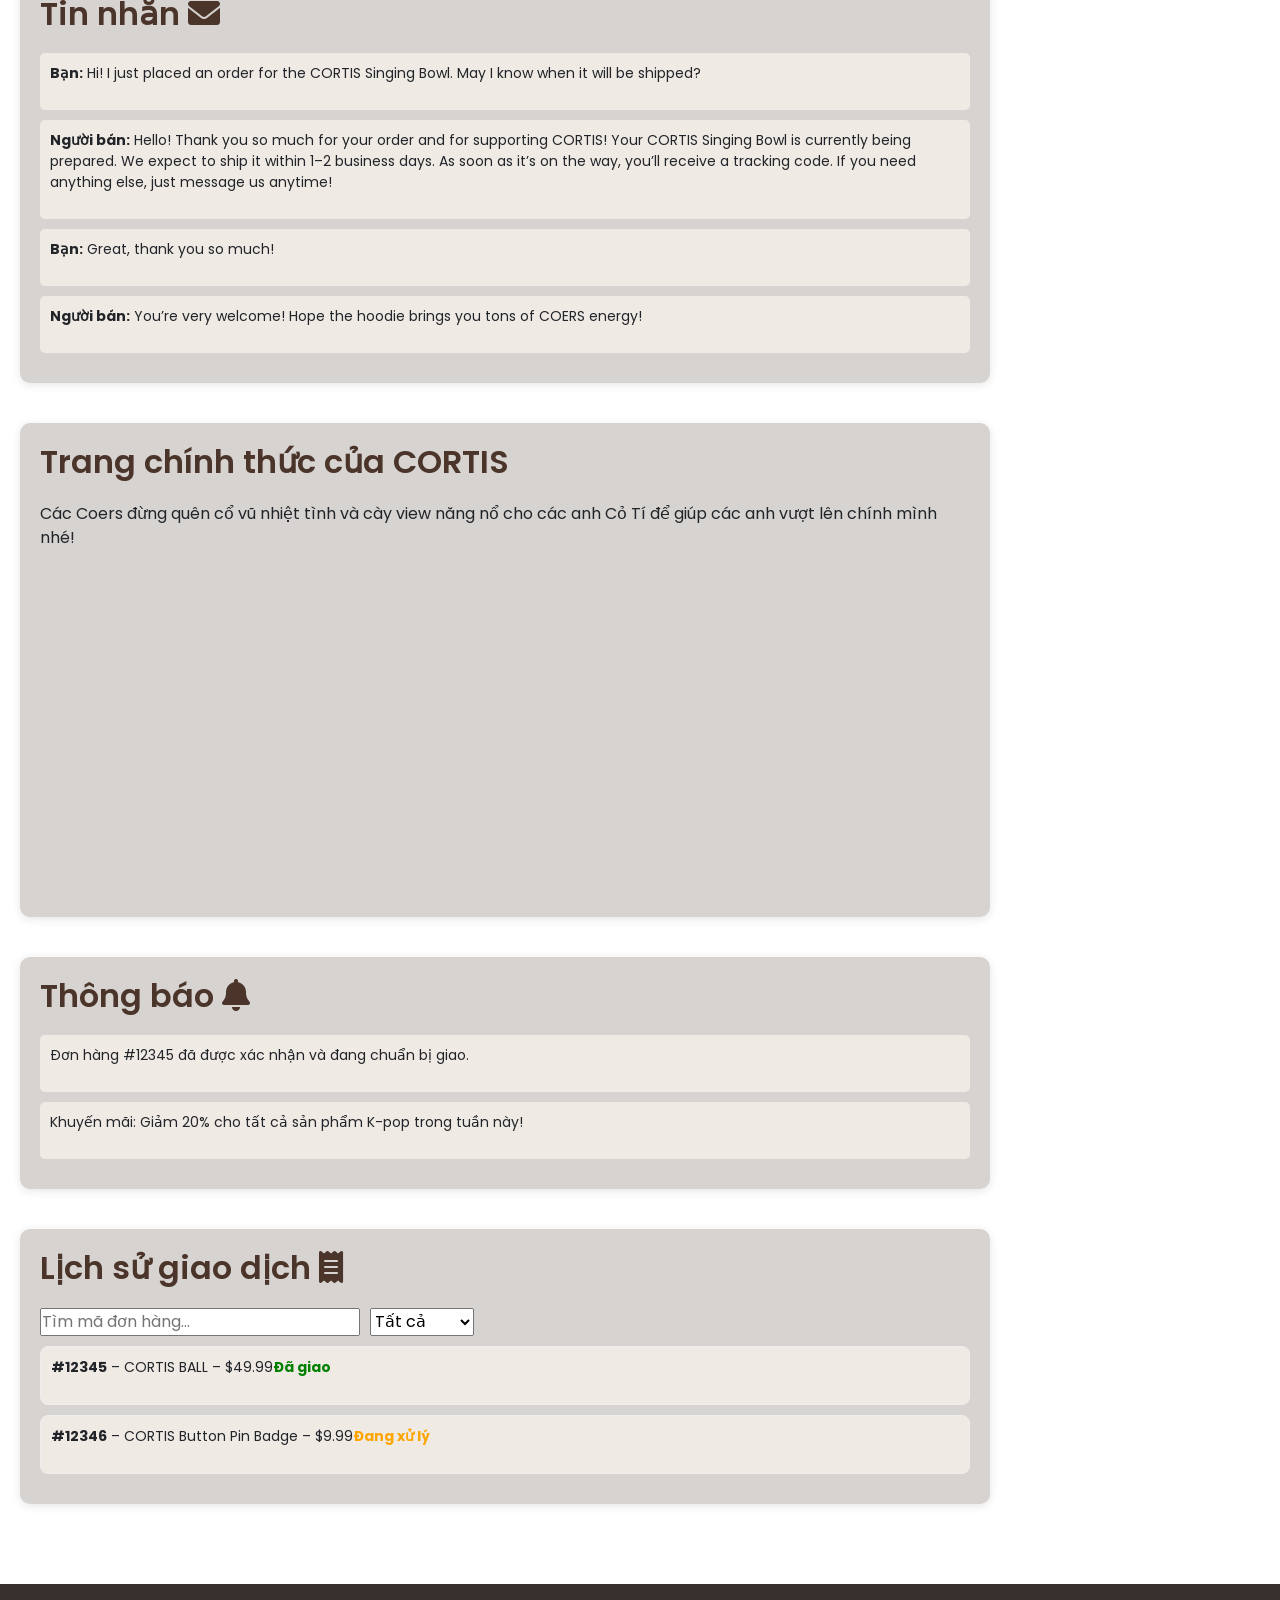
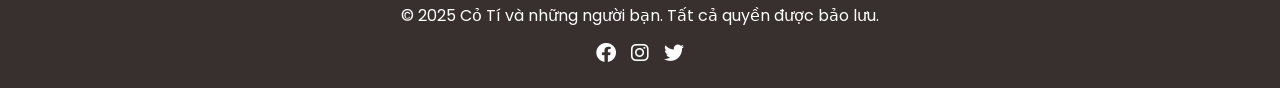
==== commit 9587d774: "Update welcome message in index.html" ====
--- a/index.html
+++ b/index.html
@@ -61,7 +61,7 @@
         </section>
         
         <section id="home">
-            <h2>Chào mừng đến Shop của các COERS! <i class="fas fa-star"></i></h2>
+            <h2>Chào mừng đến Shop đặc quyền của các COERS! <i class="fas fa-star"></i></h2>
             <p>Chào mừng bạn đến với thế giới đầy năng lượng của CORTIS! <br>
             <br> Tại đây, mỗi món merch đều mang theo tinh thần tươi sáng, nhiệt huyết và sự cháy hết mình mà các chàng trai gửi gắm vào âm nhạc. Chúng mình mong rằng ngay khi bước vào trang này, bạn sẽ cảm nhận được sự rộn ràng quen thuộc - giống như cảm giác hồi hộp trước giờ concert hoặc khoảnh khắc bạn mở album mới toanh. <br>
             <br> Tụi mình tạo ra không gian này dành cho tất cả COERS - những người luôn sống hết mình, luôn mang trong tim sự vui vẻ và tình yêu dành cho CORTIS. Từng sản phẩm đều được chọn lựa kỹ càng để mang đến cho bạn niềm vui bé nhỏ mỗi ngày: một chiếc áo khiến bạn tự tin hơn, một chiếc Badge làm bạn mỉm cười, hay một bộ Album khiến tim bạn “đập nhanh một nhịp”. <br>
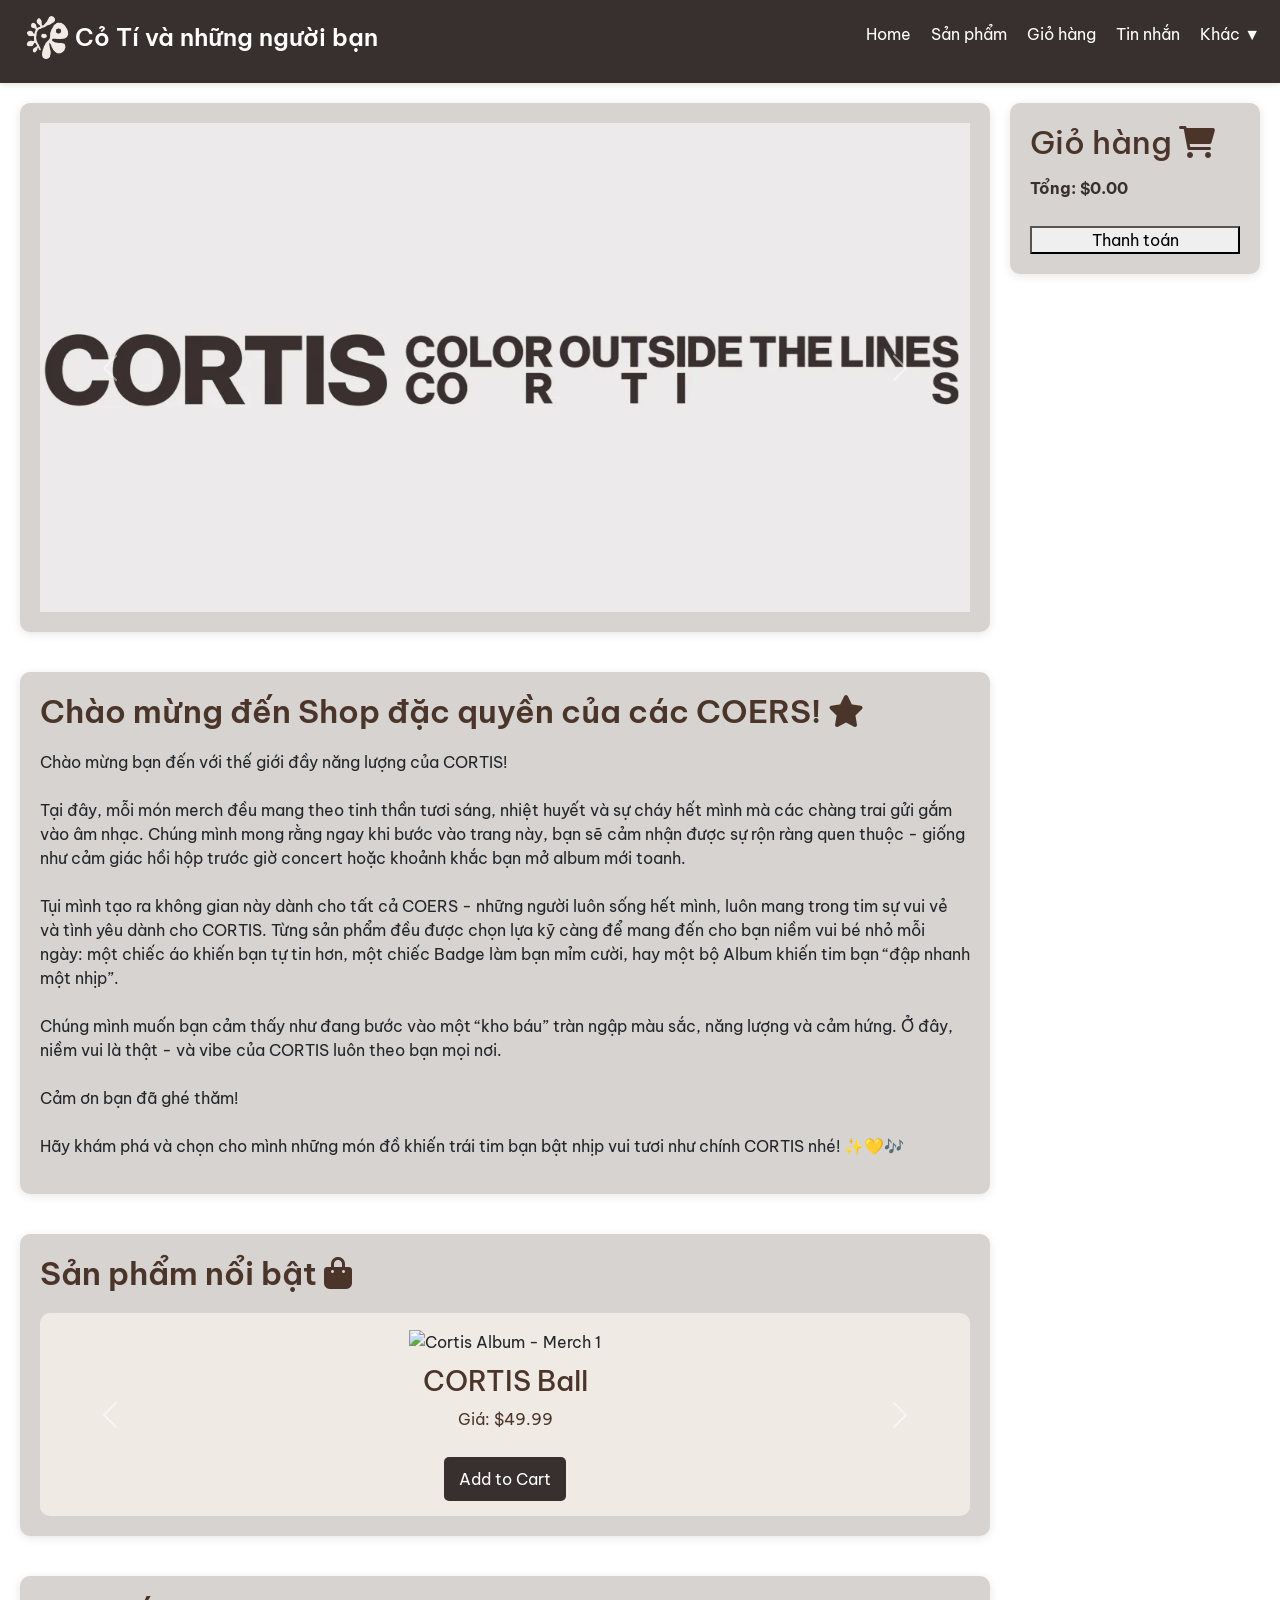
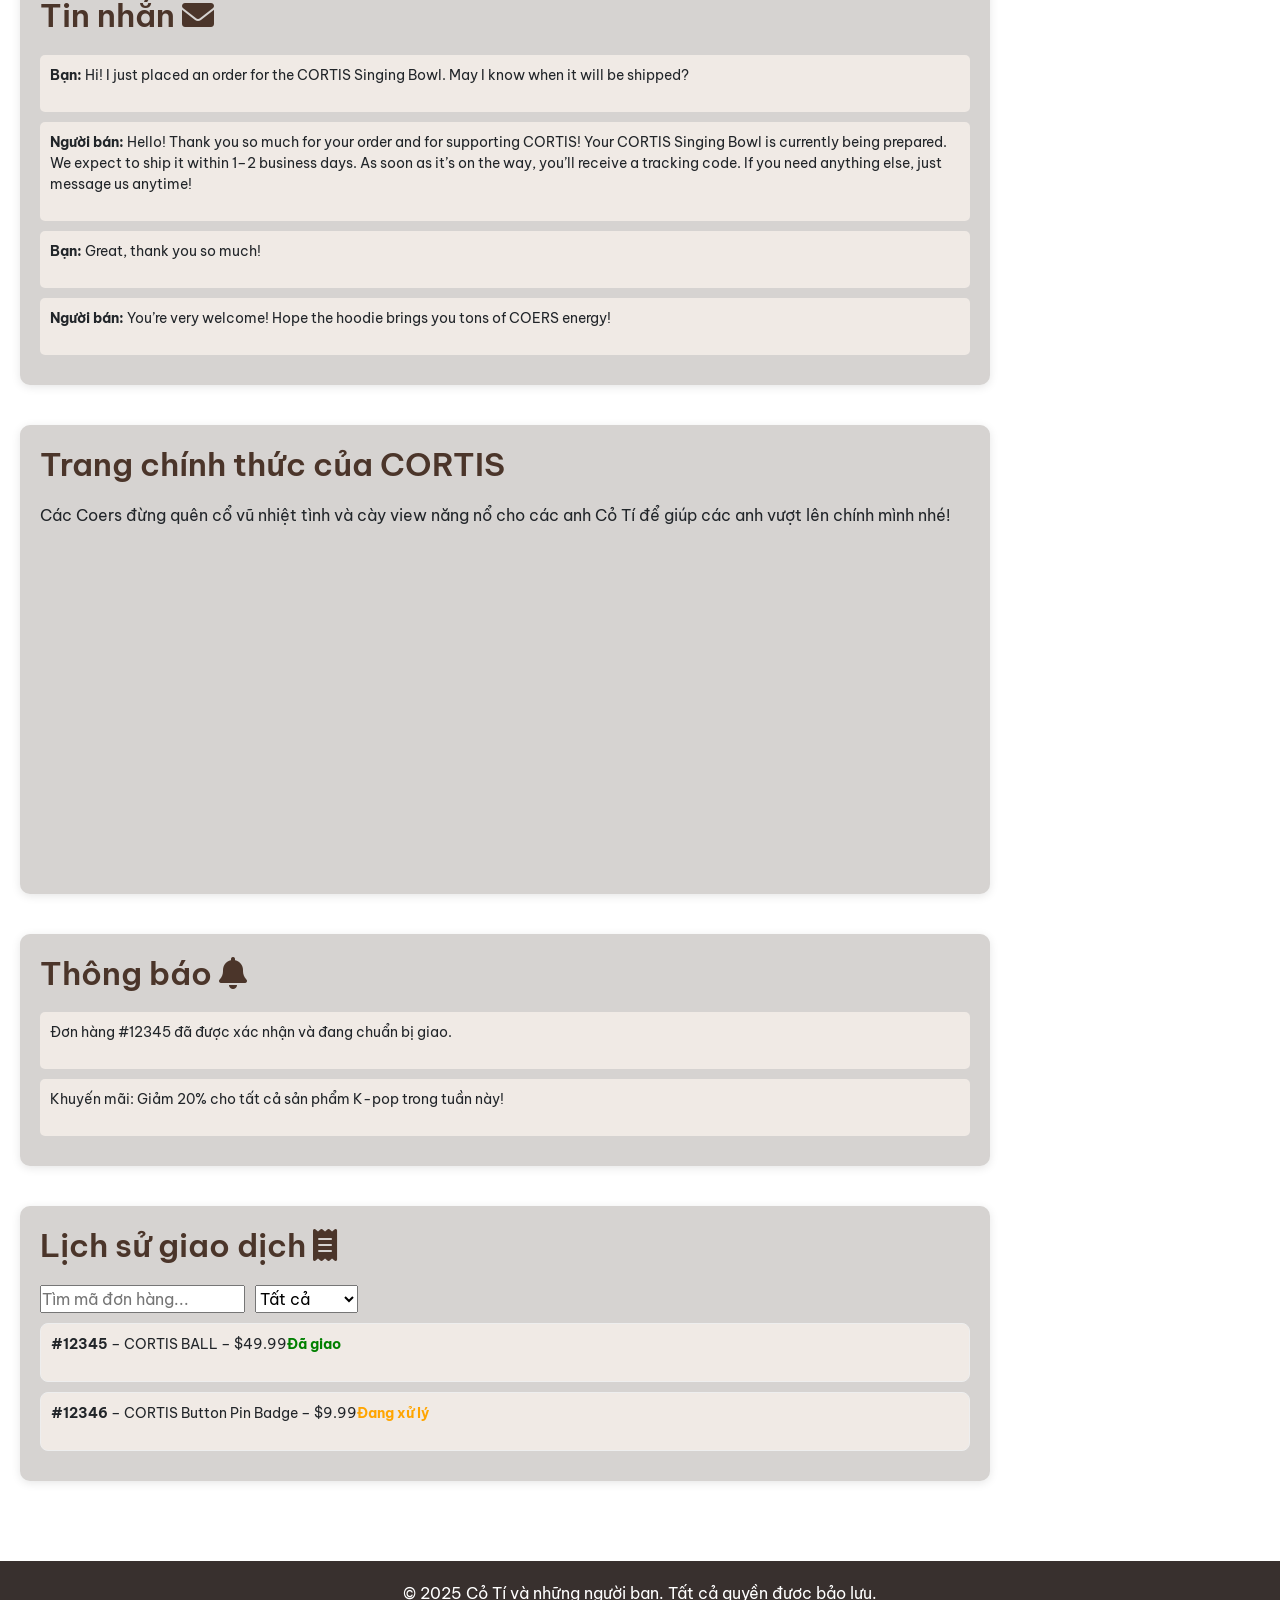
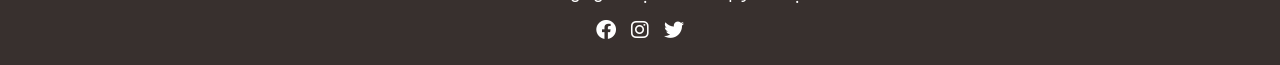
==== commit f9927049: "thêm font việt hóa" ====
--- a/index.html
+++ b/index.html
@@ -4,11 +4,11 @@
     <meta charset="UTF-8">
     <meta name="viewport" content="width=device-width, initial-scale=1.0">
     <title>Cỏ Tí và những người bạn - K-pop Official Merch Shop</title>
-    <link href="https://fonts.googleapis.com/css2?family=Poppins:wght@300;400;600&display=swap" rel="stylesheet">
     <link rel="stylesheet" href="https://cdnjs.cloudflare.com/ajax/libs/font-awesome/6.0.0/css/all.min.css">
     <!-- Link external -->
     <link rel="stylesheet" href="./assets/css/style.css">
     <link href="https://cdn.jsdelivr.net/npm/bootstrap@5.3.8/dist/css/bootstrap.min.css" rel="stylesheet" integrity="sha384-sRIl4kxILFvY47J16cr9ZwB07vP4J8+LH7qKQnuqkuIAvNWLzeN8tE5YBujZqJLB" crossorigin="anonymous">
+    <link href="https://fonts.googleapis.com/css2?family=Be+Vietnam+Pro:wght@300;400;500;600;700&display=swap&subset=vietnamese" rel="stylesheet">
   </head>
 </head>
 
--- a/assets/css/style.css
+++ b/assets/css/style.css
@@ -3,11 +3,12 @@
     margin: 0;
     padding: 0;
     box-sizing: border-box;
-    font-family: 'Poppins', sans-serif;
+    font-family: 'Be Vietnam Pro', sans-serif;
 }
 
 body {
-    background-color: #F0EAE5; /* Hồng nhạt nền */
+    font-family: 'Be Vietnam Pro', sans-serif;
+    background-color: #F0EAE5;
     color: #333;
     line-height: 1.6; /* căn chỉnh theo chiều dọc và khoảng cách 1.6 */
 }
